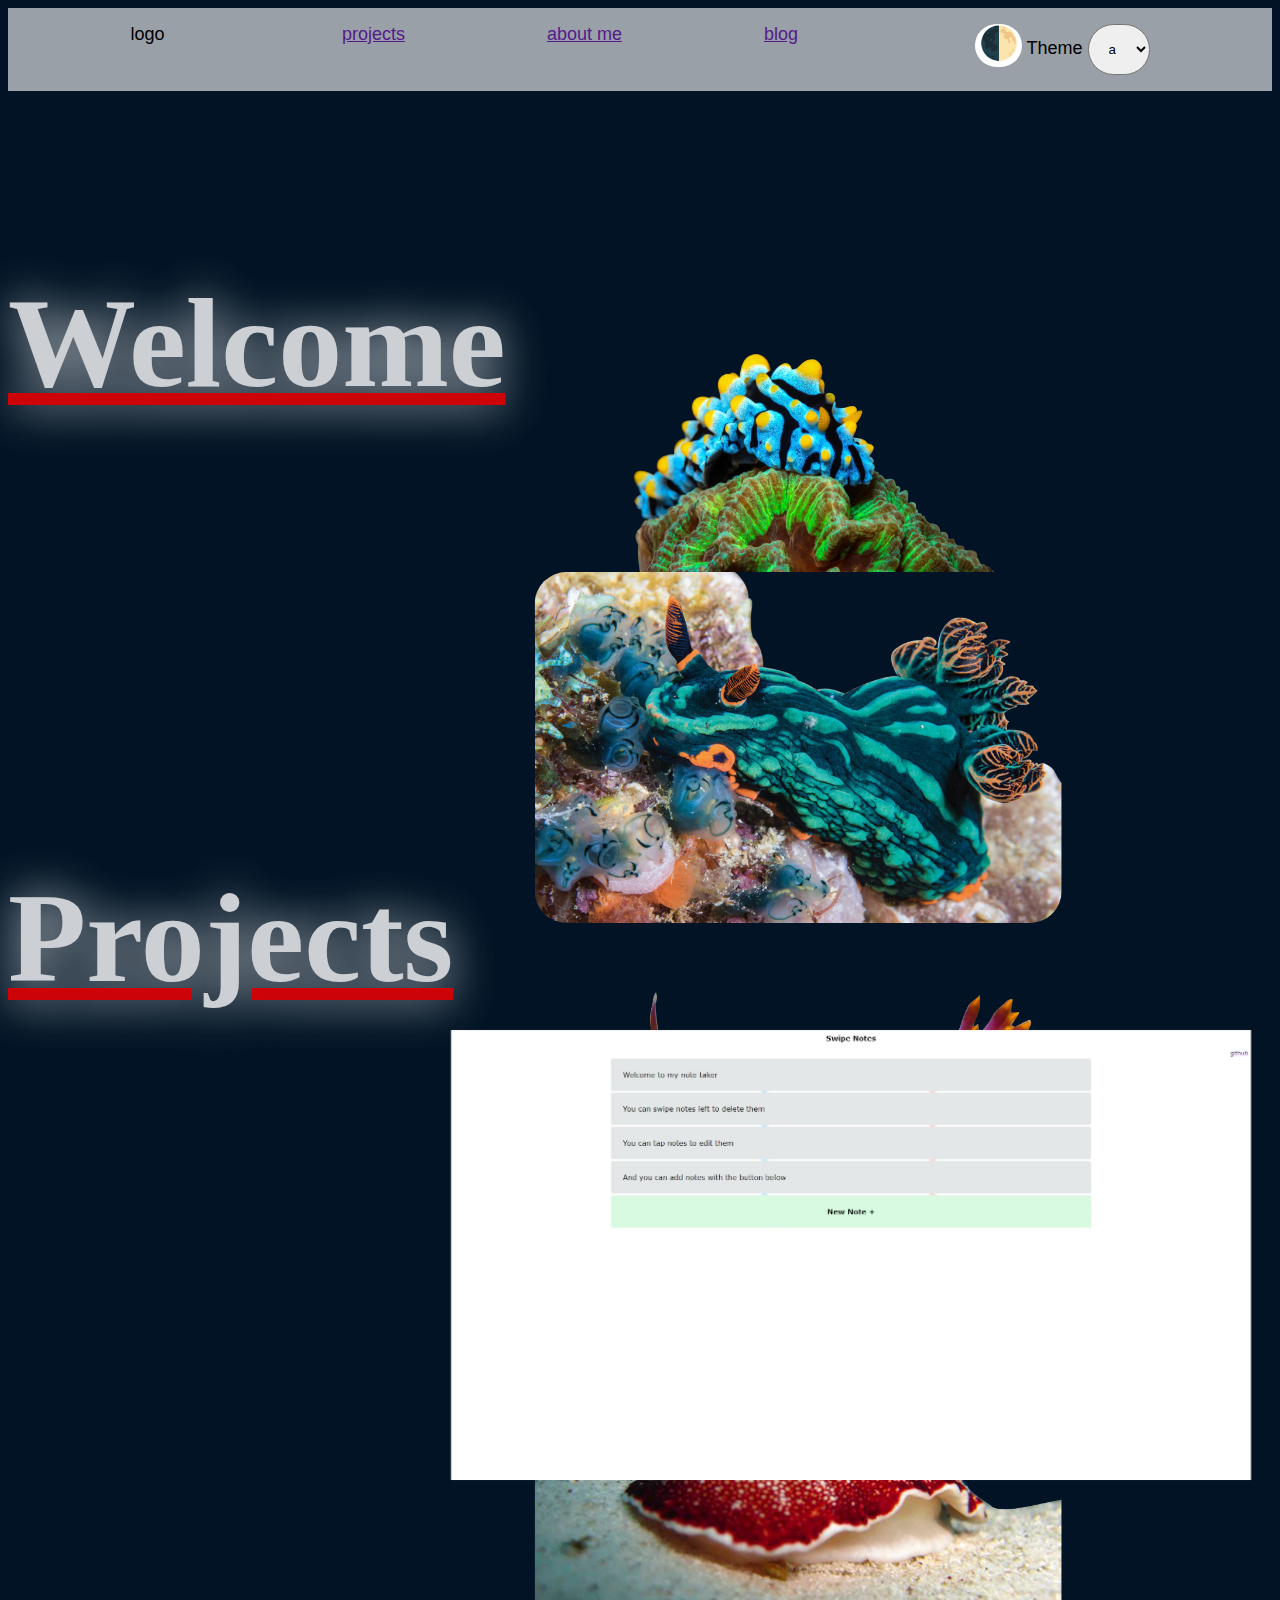
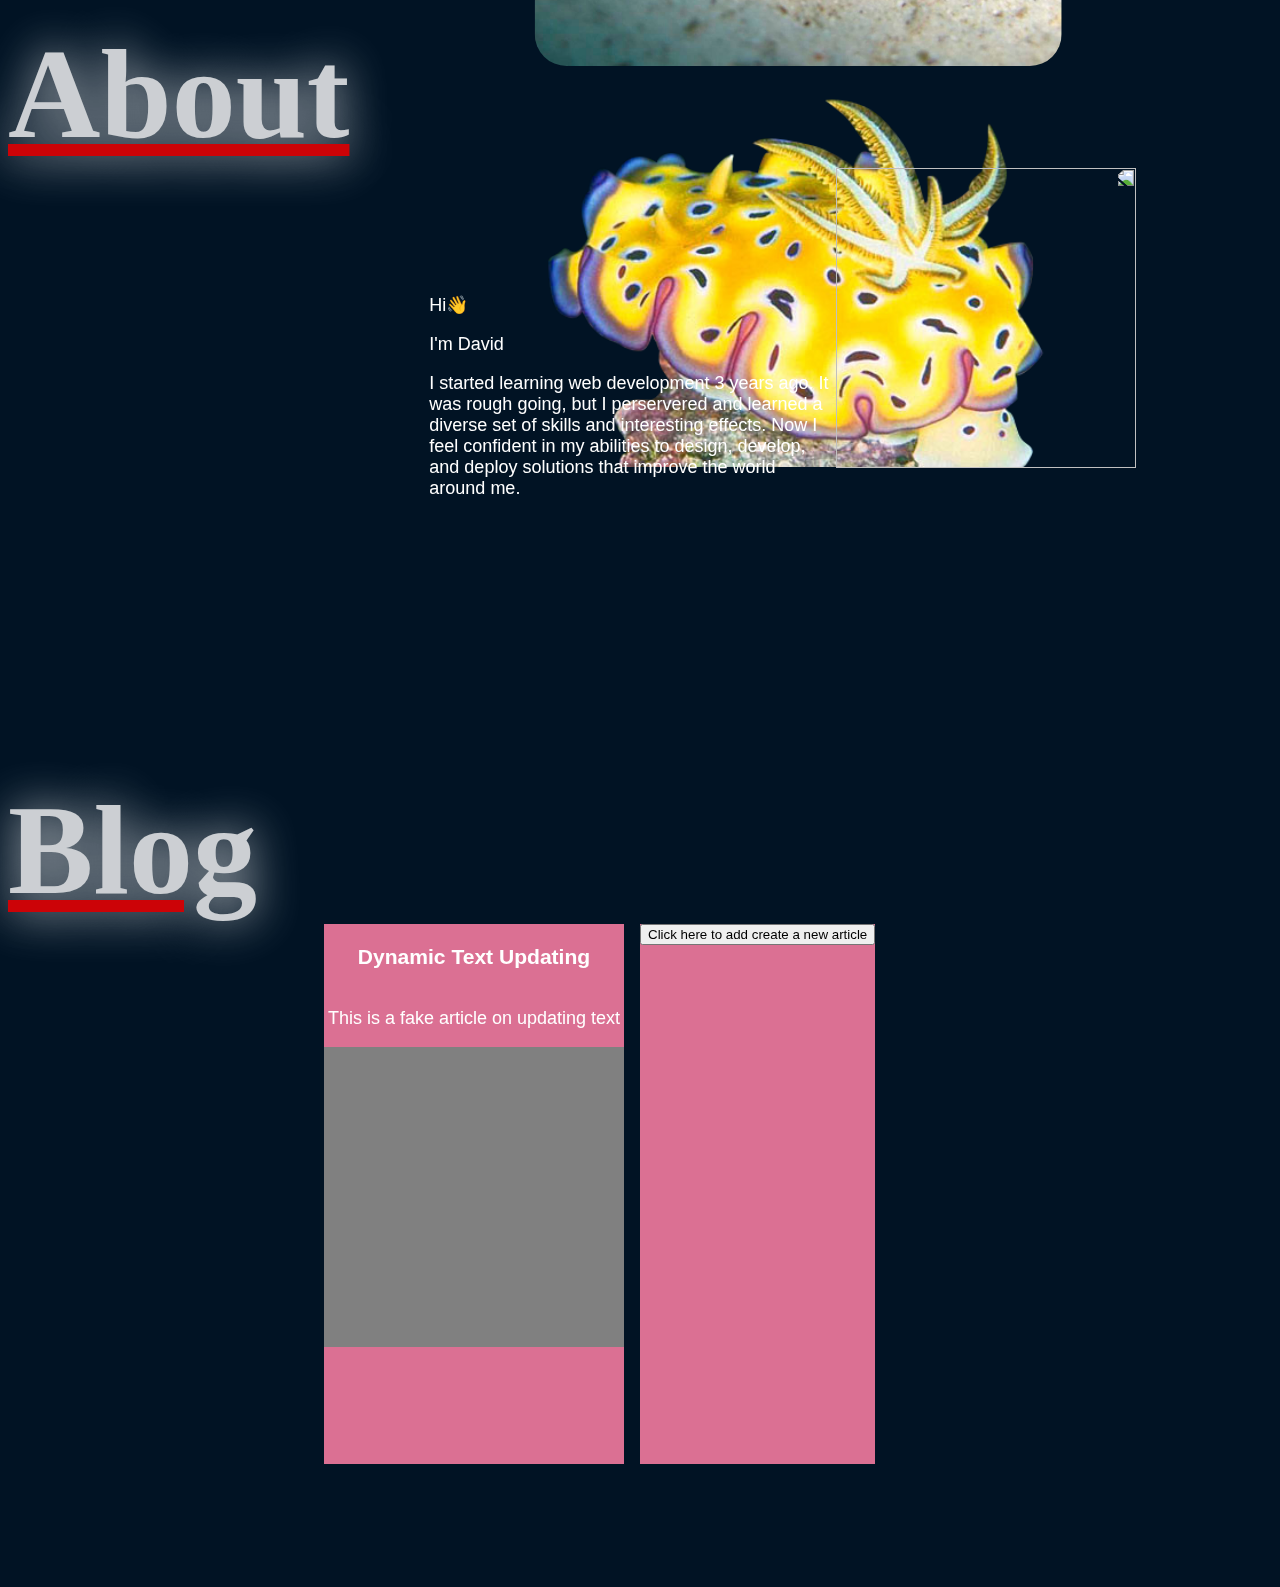
==== index.html @ 3f05bd6c "added slug images" ====
<style>
    :root{
        --col: rgb(96, 138, 185);
        --back: rgb(183, 227, 235);
        --highlight: red;
        --lightCol: black;
        --lightHighlight: red;
        --lightBack: white;
        --lightBack:#3b89ac;
        --darkCol: white;
        --darkHighlight: red;
        --darkBack: black;
        --darkBack: #011324;
    }
    body{
        font-family: Verdana, Geneva, Tahoma, sans-serif;
        height: 100%;
        color: var(--col);
        background: var(--back);
        font-size: 18px;
    }
    body > section {
        background: var(--back);
    }
    body.light{
        --col: var(--lightCol);
        --back: var(--lightBack);
        --highlight: var(--lightHighlight);
    }
    body.dark{
        --col: var(--darkCol);
        --back: var(--darkBack);
        --highlight: var(--darkHighlight);
    }
    body.dark h2{
        text-shadow: 00px 00px 3rem var(--darkCol);
    }
    menu{
        color: black;
        padding: 1rem;
        background: #ffffff99;
        display: flex;
        justify-content: space-between;
    }
    menu > div{
        flex-grow: 1;
        text-align: center;
    }
    menu > nav{
        flex-grow: 2;
        display: flex;
        justify-content: space-around;
    }
    section{
        min-height: 90%;
        margin-bottom: -3em;
        padding: 0rem;
    }
    /* I love this scrolling effect */
    h2{ 
        font-family: 'Times New Roman', Times, serif;
        opacity: 80%;
        font-weight: 10000;
        margin:0;
        padding:0;
        position: sticky;
        top: 30%;
        font-size: 8rem;
        z-index: 0;
        text-decoration: underline var(--highlight);
    }
    section > div{
        position: relative;
        z-index: 1;
    }
    /* Custom Theme Colours */
    .theme1{
        --lightCol:#011f2b;
        --lightHighlight:#04fbe7;
        --darkCol:#04fbe7;
        --darkHighlight:#f48840;
    }
    .theme2{
        --lightCol:#66081d;
        --lightHighlight:#985dbb;
        --darkCol:#c66ae7;
        --darkHighlight:#fa4c07;
    }
    .theme3{
        --lightCol:#850a14;
        --lightHighlight:#2c0810;
        --darkCol:#fde6db;
        --darkHighlight:#6f030c;
    }
    .theme4{
        --lightCol:#ffde00;
        --lightHighlight:#14316b;
        --darkCol:#adeff1;
        --darkHighlight:#fcd31b;
    }
    .theme5{
        --lightCol:#f9cf01;
        --lightHighlight:#0d0b17;
        --darkCol:#f9cf01;
        --darkHighlight:#1ddffe;
    }
    .placeholder{
        height: 300px;
        width: 300px;
    }
    #themeSelect{
        border-radius: 10rem;
        padding: 1rem;
    }
    #themeSelect > option{
        appearance: none;
        border-radius: 10rem;
        padding: 1rem;
    }
    #mode{
        border-radius: 10rem;
        padding: 0rem;
        font-size: 2rem;
        text-align: center;
        text-justify: center;
        padding-bottom: 0.3rem;
        padding-left: 0.2rem;
        padding-right: 0.2rem;
        border: none;
        background-color: rgb(255, 255, 255);
    }
    .container{
        display: grid;
        grid-template-rows: repeat(12, 1fr);
        grid-template-columns: repeat(12, 1fr);
        width: 100%;
        height: 60%;
    }
    #welcomeImage{
        grid-column-start: 6;
        grid-column-end: 11;
        grid-row-start: 1;
        grid-row-end: 13;
        /* background: blue; */
    }
    #welcomeImage > img{
        display: none;
        width: 100%;
        border: 0px solid black;
        border-radius: 2rem;
        object-fit: cover;
        transform: scaleX(-1);
    }
    #welcomeImage > img.active{
        display: block;
    }
    #carousel{
        grid-column-start: 5;
        grid-column-end: 13;
        grid-row-start: 1;
        grid-row-end: 13;
        /* background: red; */
    }
    #carousel div.arrow{
        display: none;
    }
    #slider{
        width: 100%;
        height: 90%;
        display: flex;
        justify-content: center;
        align-items: center;
    }
    #slider > img{
        display: none;
        width: 800px;
        object-fit: cover;
        height: 450px;
    }
    #carousel #slider img.active{
        display: block;
    }
    #aboutMe{
        grid-column-start: 5;
        grid-column-end: 13;
        grid-row-start: 1;
        grid-row-end: 13;
        /* background: yellowgreen; */
        display: grid;
        grid-template-columns: 3fr auto 1fr;
        grid-template-rows: repeat(5, 1fr);
        font-size: 18px;
    }
    #aboutMe>div{
        display: inline;
        float:left;
        justify-self: center;
        grid-row-start: 2;
        grid-row-end: 5;
    }
    #aboutMe>img{
        width: 300px;
        transform: scaleX(-1);
        display: inline;
        float: right;
        
        grid-row-start: 1;
        grid-row-end: 13;
        grid-column-start: 2;
    }
    #blogArticles{
        grid-column-start: 4;
        grid-column-end: 13;
        grid-row-start: 1;
        grid-row-end: 13;
        /* background: rgb(255, 208, 0); */
        display: flex;
        gap: 1rem;
    }
    div.article{
        background: palevioletred;
        display: flex;
        flex-direction: column;
        align-items: center;
    }
</style>
<body class="a b c d">
    <menu>
        <div>logo</div>
        <nav>
            <a href="">projects</a>
            <a href="">about me</a>
            <a href="">blog</a>
        </nav>
        <div>
            <button id="mode" data-mode="light" onclick="changeMode()">🌓</button>
            Theme
            <select name="" id="themeSelect">
                <option value="0">a</option>
                <option value="1">b</option>
                <option value="2">c</option>
                <option value="3">d</option>
                <option value="4">e</option>
            </select>
        </div>
    </menu>
    <section>
        <h2>Welcome</h2>
        <div class="placeholder container">
            <div id="welcomeImage">
                <img src="assets/Use/theme5-alpha-900px.png" class="active" alt="">
                <img src="assets/Use/theme1-alpha-900px.png" class="active" alt="">
                <img src="assets/Use/theme2-alpha-900px.png" class="active" alt="">
                <img src="assets/Use/theme3-alpha-900px.png" class="active" alt="">
                <img src="assets/Use/theme4-alpha.png" class="active" alt="">
                
            </div>
        </div>
    </section>
    <section>
        <h2>Projects</h2>
        <div class="placeholder container">
            <div id="carousel">
                <div class="arrow icon">Arrow</div>
                <div id="slider">
                    <img src="assets/websites/swipe.jpeg" alt="" class="active">
                    <img src="assets/websites/langton.png" alt="">
                    <img src="assets/websites/coffeeshop.jpeg" alt="">
                    <img src="assets/websites/paralax.jpeg" alt="">
                    <img src="assets/websites/rome.jpeg" alt="">
                </div>
                
                <div class="arrow icon">Arrow</div>

            </div>
        </div>
    </section>
    <section>
        <h2>About</h2>
        <div class="placeholder container">
            <div id="aboutMe">
                <div>
                    <p>Hi👋</p>
                    <p>I'm David</p>
                    <p>I started learning web development 3 years ago. It was rough going, but I perservered and learned a diverse set of skills and interesting effects. Now I feel confident in my abilities to design, develop, and deploy solutions that improve the world around me.</p>
                </div>
                <img src="assets/Use/circrop.png" alt="">
            </div>
        </div>
    </section>
    <section>
        <h2>Blog</h2>
        <div class="placeholder container">
            <div id="blogArticles">
                <div class="article">
                    <h3>Dynamic Text Updating</h3>
                    <p>This is a fake article on updating text</p>
                    <div style="width: 300px; height:300px; background: grey;"></div>
                </div>
                <div class="article">
                    <button class="addArticle" click="alert('Feature unavailable')">Click here to add create a new article</button>
                </div>
            </div>
        </div>
    </section>
</body>
<script>
    /* Features             | Implementation
        Light/Dark Switch   | Basic
        Theme Select        | Basic
        User Preferences    | None
        Carousel            | Basic
        Interactive Blog    | None
    */
   Theme:
   {
        // Variables
        const body = document.querySelector("body");
        const mode = document.querySelector("#mode");
        const themeSelect = document.querySelector("#themeSelect");
        const light = "light";
        const dark = "dark";
        const theme = ["theme1","theme2","theme3","theme4","theme5"];
        let modeState = [light, dark][1];
        let currentTheme = theme[5];
        
        // Functions
        function updateModeTheme(){
            mode.innerText = {light: "🌞", dark: "🌓"}[modeState];
            body.className = "";
            body.classList.add(modeState);
            body.classList.add(currentTheme);
        }
        function changeMode(){
            if(modeState == light){
                modeState = dark;
            } else {
                modeState = light;
            }
            updateModeTheme();
        }
        function changeTheme(i){
            currentTheme = theme[i];
            updateModeTheme();
        }
        
        // Events
        themeSelect.addEventListener("change", e=>{
            changeTheme(e.target.value)
        })
        
        // Initial function
        updateModeTheme();
   }

   Carousel:
   {
        // Variables
        const active = "active";
        const images = document.querySelectorAll("#slider img");
        let index = 0;

        // Functions
        setInterval(function(){
            images[index].classList.remove(active);
            index = (index + 1) % 4
            images[index].classList.add(active);
        }, 3000)
   }
</script>
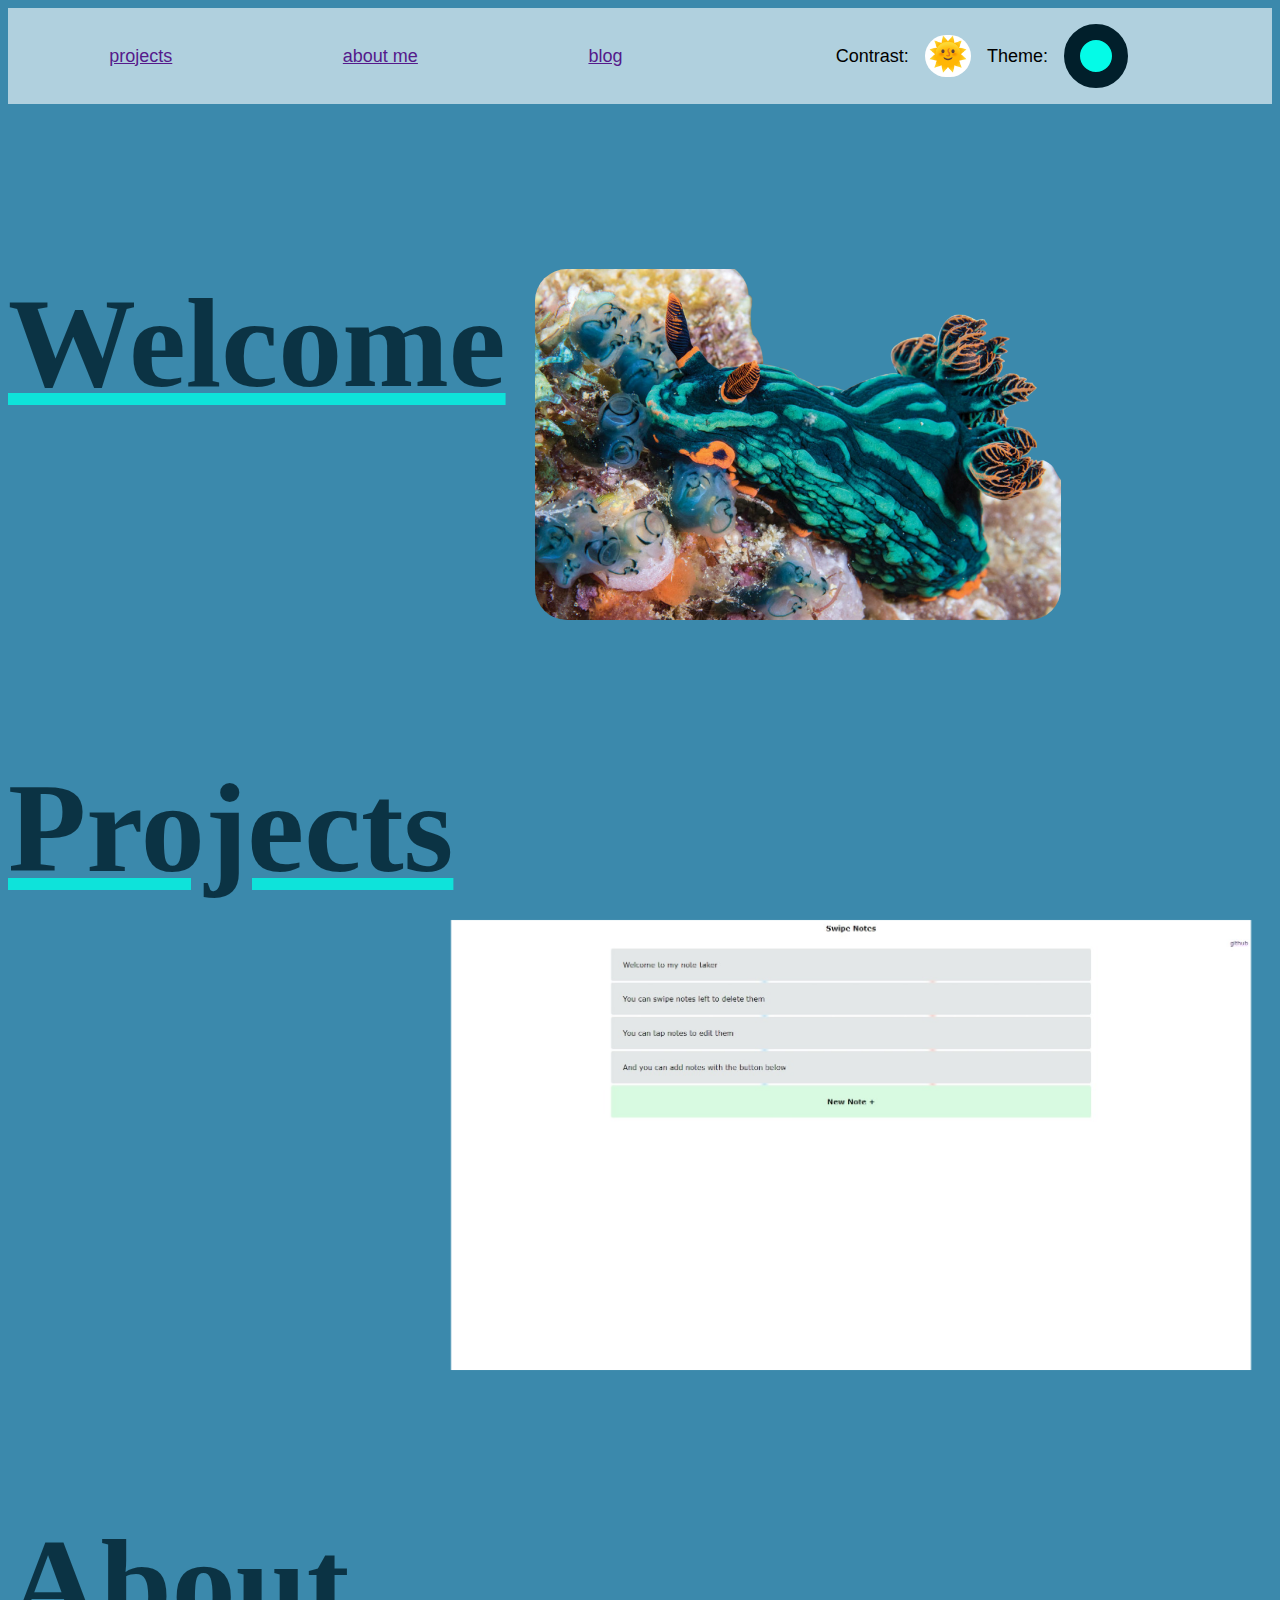
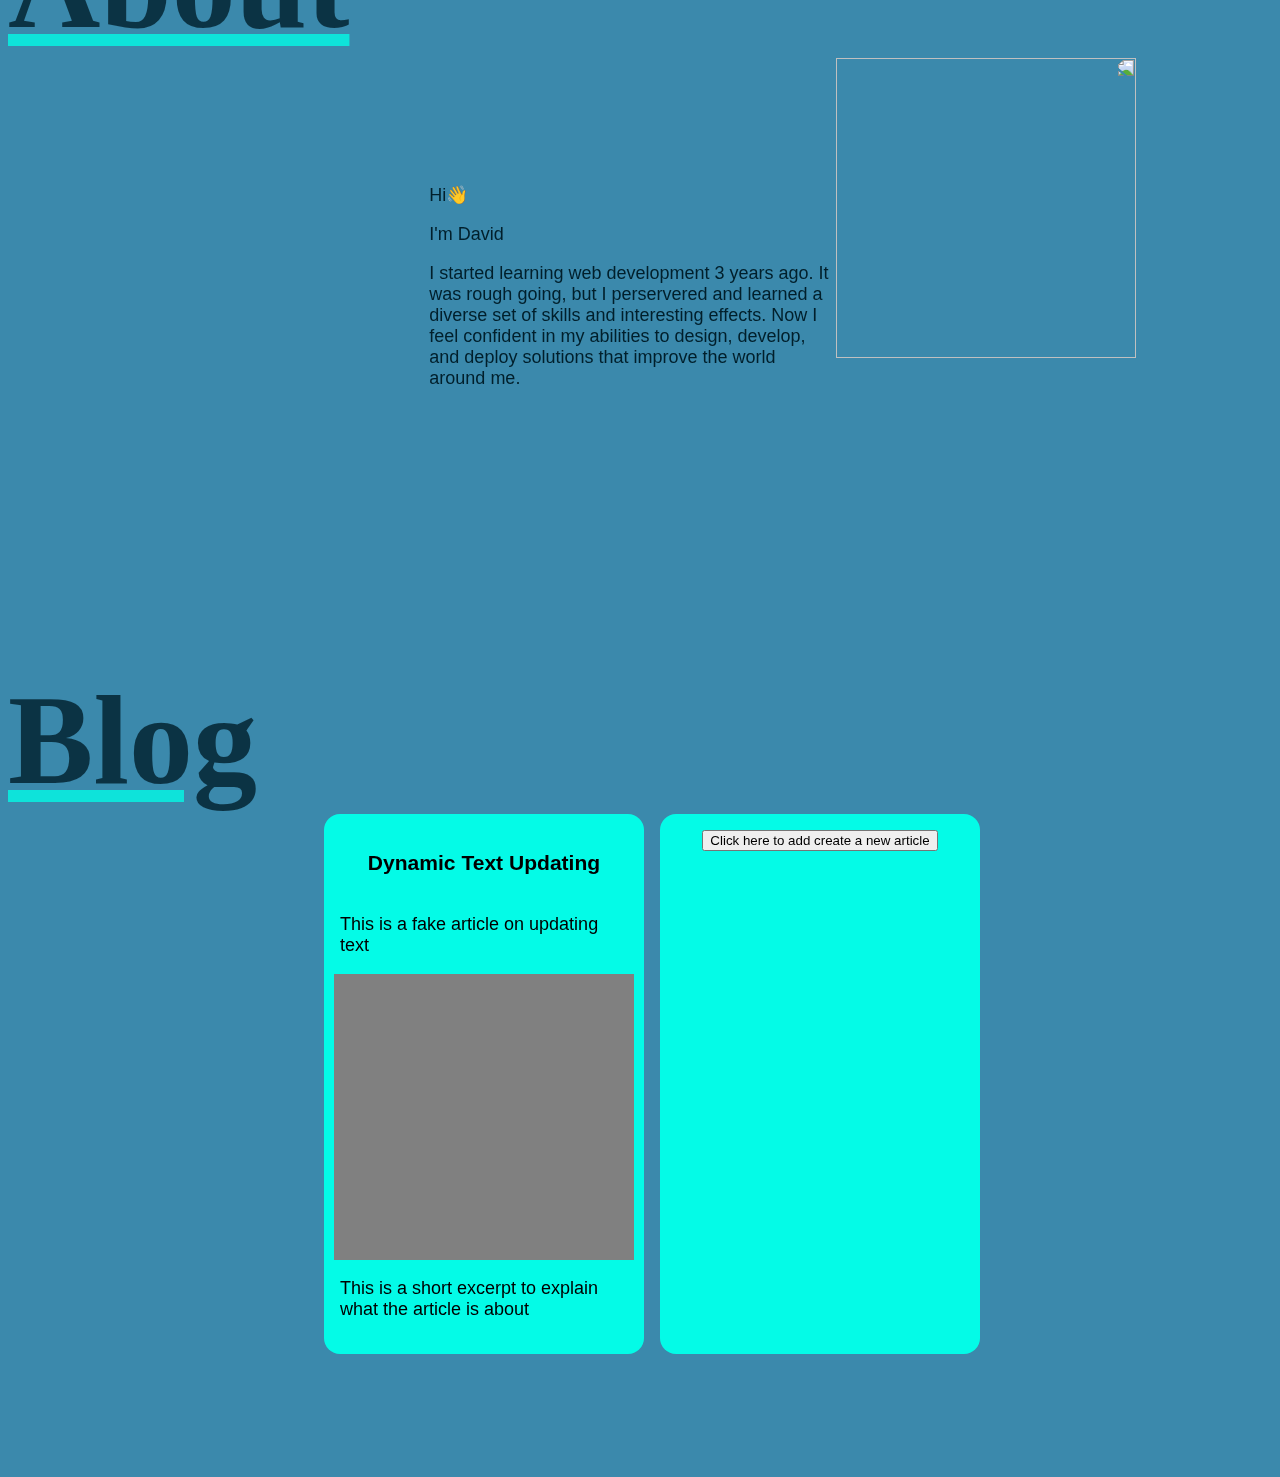
==== commit c0829504: "created a better theme selector" ====
--- a/index.html
+++ b/index.html
@@ -41,6 +41,13 @@
         background: #ffffff99;
         display: flex;
         justify-content: space-between;
+        align-items: center;
+    }
+    .themeSection{
+        display:flex;
+        place-items: center;
+        place-content: center;
+        gap: 1rem;
     }
     menu > div{
         flex-grow: 1;
@@ -75,49 +82,101 @@
     }
     /* Custom Theme Colours */
     .theme1{
-        --lightCol:#011f2b;
-        --lightHighlight:#04fbe7;
-        --darkCol:#04fbe7;
-        --darkHighlight:#f48840;
+        --theme1-lightCol:#011f2b;
+        --theme1-lightHighlight:#04fbe7;
+        --theme1-darkCol:#04fbe7;
+        --theme1-darkHighlight:#f48840;
+        --lightCol:var(--theme1-lightCol);
+        --lightHighlight:var(--theme1-lightHighlight);
+        --darkCol:var(--theme1-darkCol);
+        --darkHighlight:var(--theme1-darkHighlight);
+    }
+    body.light .theme1{
+        background: var(--theme1-lightHighlight);
+        border-color: var(--theme1-lightCol);
+    }
+    body.dark .theme1{
+        background: var(--theme1-darkHighlight);
+        border-color: var(--theme1-darkCol);
     }
     .theme2{
-        --lightCol:#66081d;
-        --lightHighlight:#985dbb;
-        --darkCol:#c66ae7;
-        --darkHighlight:#fa4c07;
+        --theme2-lightCol:#66081d;
+        --theme2-lightHighlight:#985dbb;
+        --theme2-darkCol:#c66ae7;
+        --theme2-darkHighlight:#fa4c07;
+        --lightCol:var(--theme2-lightCol);
+        --lightHighlight:var(--theme2-lightHighlight);
+        --darkCol:var(--theme2-darkCol);
+        --darkHighlight:var(--theme2-darkHighlight);
+    }
+    body.light .theme2{
+        background: var(--theme2-lightHighlight);
+        border-color: var(--theme2-lightCol);
+    }
+    body.dark .theme2{
+        background: var(--theme2-darkHighlight);
+        border-color: var(--theme2-darkCol);
     }
     .theme3{
-        --lightCol:#850a14;
-        --lightHighlight:#2c0810;
-        --darkCol:#fde6db;
-        --darkHighlight:#6f030c;
+        --theme3-lightCol:#850a14;
+        --theme3-lightHighlight:#2c0810;
+        --theme3-darkCol:#fde6db;
+        --theme3-darkHighlight:#6f030c;
+        --lightCol:var(--theme3-lightCol);
+        --lightHighlight:var(--theme3-lightHighlight);
+        --darkCol:var(--theme3-darkCol);
+        --darkHighlight:var(--theme3-darkHighlight);
+    }
+    body.light .theme3{
+        background: var(--theme3-lightHighlight);
+        border-color: var(--theme3-lightCol);
+    }
+    body.dark .theme3{
+        background: var(--theme3-darkHighlight);
+        border-color: var(--theme3-darkCol);
     }
     .theme4{
-        --lightCol:#ffde00;
-        --lightHighlight:#14316b;
-        --darkCol:#adeff1;
-        --darkHighlight:#fcd31b;
+        --theme4-lightCol:#ffde00;
+        --theme4-lightHighlight:#14316b;
+        --theme4-darkCol:#adeff1;
+        --theme4-darkHighlight:#fcd31b;
+        --lightCol:var(--theme4-lightCol);
+        --lightHighlight:var(--theme4-lightHighlight);
+        --darkCol:var(--theme4-darkCol);
+        --darkHighlight:var(--theme4-darkHighlight);
+    }
+    body.light .theme4{
+        background: var(--theme4-lightHighlight);
+        border-color: var(--theme4-lightCol);
+    }
+    body.dark .theme4{
+        background: var(--theme4-darkHighlight);
+        border-color: var(--theme4-darkCol);
     }
     .theme5{
-        --lightCol:#f9cf01;
-        --lightHighlight:#0d0b17;
-        --darkCol:#f9cf01;
-        --darkHighlight:#1ddffe;
+        --theme5-lightCol:#f9cf01;
+        --theme5-lightHighlight:#0d0b17;
+        --theme5-darkCol:#f9cf01;
+        --theme5-darkHighlight:#1ddffe;
+        --lightCol:var(--theme5-lightCol);
+        --lightHighlight:var(--theme5-lightHighlight);
+        --darkCol:var(--theme5-darkCol);
+        --darkHighlight:var(--theme5-darkHighlight);
+    }
+    body.light .theme5{
+        background: var(--theme5-lightHighlight);
+        border-color: var(--theme5-lightCol);
+    }
+    body.dark .theme5{
+        background: var(--theme5-darkHighlight);
+        border-color: var(--theme5-darkCol);
     }
     .placeholder{
         height: 300px;
         width: 300px;
     }
-    #themeSelect{
-        border-radius: 10rem;
-        padding: 1rem;
-    }
-    #themeSelect > option{
-        appearance: none;
-        border-radius: 10rem;
-        padding: 1rem;
-    }
     #mode{
+        cursor: pointer;
         border-radius: 10rem;
         padding: 0rem;
         font-size: 2rem;
@@ -149,10 +208,9 @@
         border: 0px solid black;
         border-radius: 2rem;
         object-fit: cover;
-        transform: scaleX(-1);
-    }
-    #welcomeImage > img.active{
-        display: block;
+    }
+    .active{
+        display: block !important;
     }
     #carousel{
         grid-column-start: 5;
@@ -176,9 +234,6 @@
         width: 800px;
         object-fit: cover;
         height: 450px;
-    }
-    #carousel #slider img.active{
-        display: block;
     }
     #aboutMe{
         grid-column-start: 5;
@@ -218,41 +273,86 @@
         gap: 1rem;
     }
     div.article{
-        background: palevioletred;
+        background: var(--highlight);
         display: flex;
         flex-direction: column;
         align-items: center;
-    }
+        color: #000;
+        border-radius: 1rem;
+        padding: 1rem;
+        width: 18rem;
+    }
+    .disc{
+        height: 30px;
+        width: 30px;
+        background: red;
+        border: 10px solid blue;
+    }
+    .themeOuter{
+        display: inline-block;
+    }
+    .listContainer{
+        z-index: 10;
+        display: none;
+        position: relative;
+        /* padding-top: 1rem; */
+    }
+    .themeList{
+        display: grid;
+        grid-template-columns: 1fr 1fr;
+        gap: 1rem;
+        list-style-type: none;
+        margin-top: 0.5rem;
+        padding:0.5rem;
+        border-radius: 1rem;
+        position: absolute;
+    }
+    body.light .themeList{background: rgb(233, 233, 233);}
+    body.dark .themeList{background: rgb(70,70,70);}
+    .themeItem{
+        cursor: pointer;
+        border-radius: 2rem;
+        height: 2rem;
+        width: 2rem;
+        border: solid 1rem;
+    }
+    
 </style>
 <body class="a b c d">
     <menu>
-        <div>logo</div>
         <nav>
             <a href="">projects</a>
             <a href="">about me</a>
             <a href="">blog</a>
         </nav>
-        <div>
+        <div class="themeSection">
+            Contrast:
             <button id="mode" data-mode="light" onclick="changeMode()">🌓</button>
-            Theme
-            <select name="" id="themeSelect">
-                <option value="0">a</option>
-                <option value="1">b</option>
-                <option value="2">c</option>
-                <option value="3">d</option>
-                <option value="4">e</option>
-            </select>
+            Theme:
+            <!-- Change the below to a list of some kind -->
+            <div class="themeOuter">
+                <div id="themeSelect" class="themeItem"></div>
+                <div class="listContainer">
+                    <ul class="themeList">
+                        <li data-number="0"class="themeItem theme1"></li>
+                        <li data-number="1"class="themeItem theme2"></li>
+                        <li data-number="2"class="themeItem theme3"></li>
+                        <li data-number="3"class="themeItem theme4"></li>
+                        <li data-number="4"class="themeItem theme5"></li>
+                    </ul>
+                </div>
+            </div>
         </div>
     </menu>
-    <section>
+    <section style="min-height: 30%;">
         <h2>Welcome</h2>
         <div class="placeholder container">
             <div id="welcomeImage">
-                <img src="assets/Use/theme5-alpha-900px.png" class="active" alt="">
                 <img src="assets/Use/theme1-alpha-900px.png" class="active" alt="">
-                <img src="assets/Use/theme2-alpha-900px.png" class="active" alt="">
-                <img src="assets/Use/theme3-alpha-900px.png" class="active" alt="">
-                <img src="assets/Use/theme4-alpha.png" class="active" alt="">
+                <img src="assets/Use/theme2-alpha-900px.png" class="" alt="">
+                <img src="assets/Use/theme3-alpha-900px.png" class="" alt="">
+                <img src="assets/Use/theme4-alpha.png" class="" alt="">
+                <img src="assets/Use/theme5-alpha-900px.png" class="" alt="">
                 
             </div>
         </div>
@@ -296,9 +396,10 @@
                     <h3>Dynamic Text Updating</h3>
                     <p>This is a fake article on updating text</p>
                     <div style="width: 300px; height:300px; background: grey;"></div>
+                    <p>This is a short excerpt to explain what the article is about</p>
                 </div>
                 <div class="article">
-                    <button class="addArticle" click="alert('Feature unavailable')">Click here to add create a new article</button>
+                    <button class="addArticle" onclick="alert('Feature unavailable')">Click here to add create a new article</button>
                 </div>
             </div>
         </div>
@@ -318,11 +419,15 @@
         const body = document.querySelector("body");
         const mode = document.querySelector("#mode");
         const themeSelect = document.querySelector("#themeSelect");
+        const themeContainer = document.querySelector(".listContainer");
+        const themeButtons = document.querySelectorAll(".themeList > .themeItem");
         const light = "light";
         const dark = "dark";
+        const themeItem = "themeItem";
+        const active = "active";
         const theme = ["theme1","theme2","theme3","theme4","theme5"];
-        let modeState = [light, dark][1];
-        let currentTheme = theme[5];
+        let modeState = [light, dark][0];
+        let currentTheme = theme[0];
         
         // Functions
         function updateModeTheme(){
@@ -330,6 +435,8 @@
             body.className = "";
             body.classList.add(modeState);
             body.classList.add(currentTheme);
+            themeSelect.className = themeItem;
+            themeSelect.classList.add(currentTheme);
         }
         function changeMode(){
             if(modeState == light){
@@ -343,12 +450,20 @@
             currentTheme = theme[i];
             updateModeTheme();
         }
+        function showThemes(){
+            themeContainer.classList.toggle(active)
+        };
         
         // Events
-        themeSelect.addEventListener("change", e=>{
-            changeTheme(e.target.value)
+        themeSelect.addEventListener("click", e=>{
+            showThemes();
         })
-        
+        themeButtons.forEach(button => {
+            button.addEventListener("click", e=>{
+                changeTheme(e.target.dataset.number);
+                showThemes();
+            })
+        })
         // Initial function
         updateModeTheme();
    }
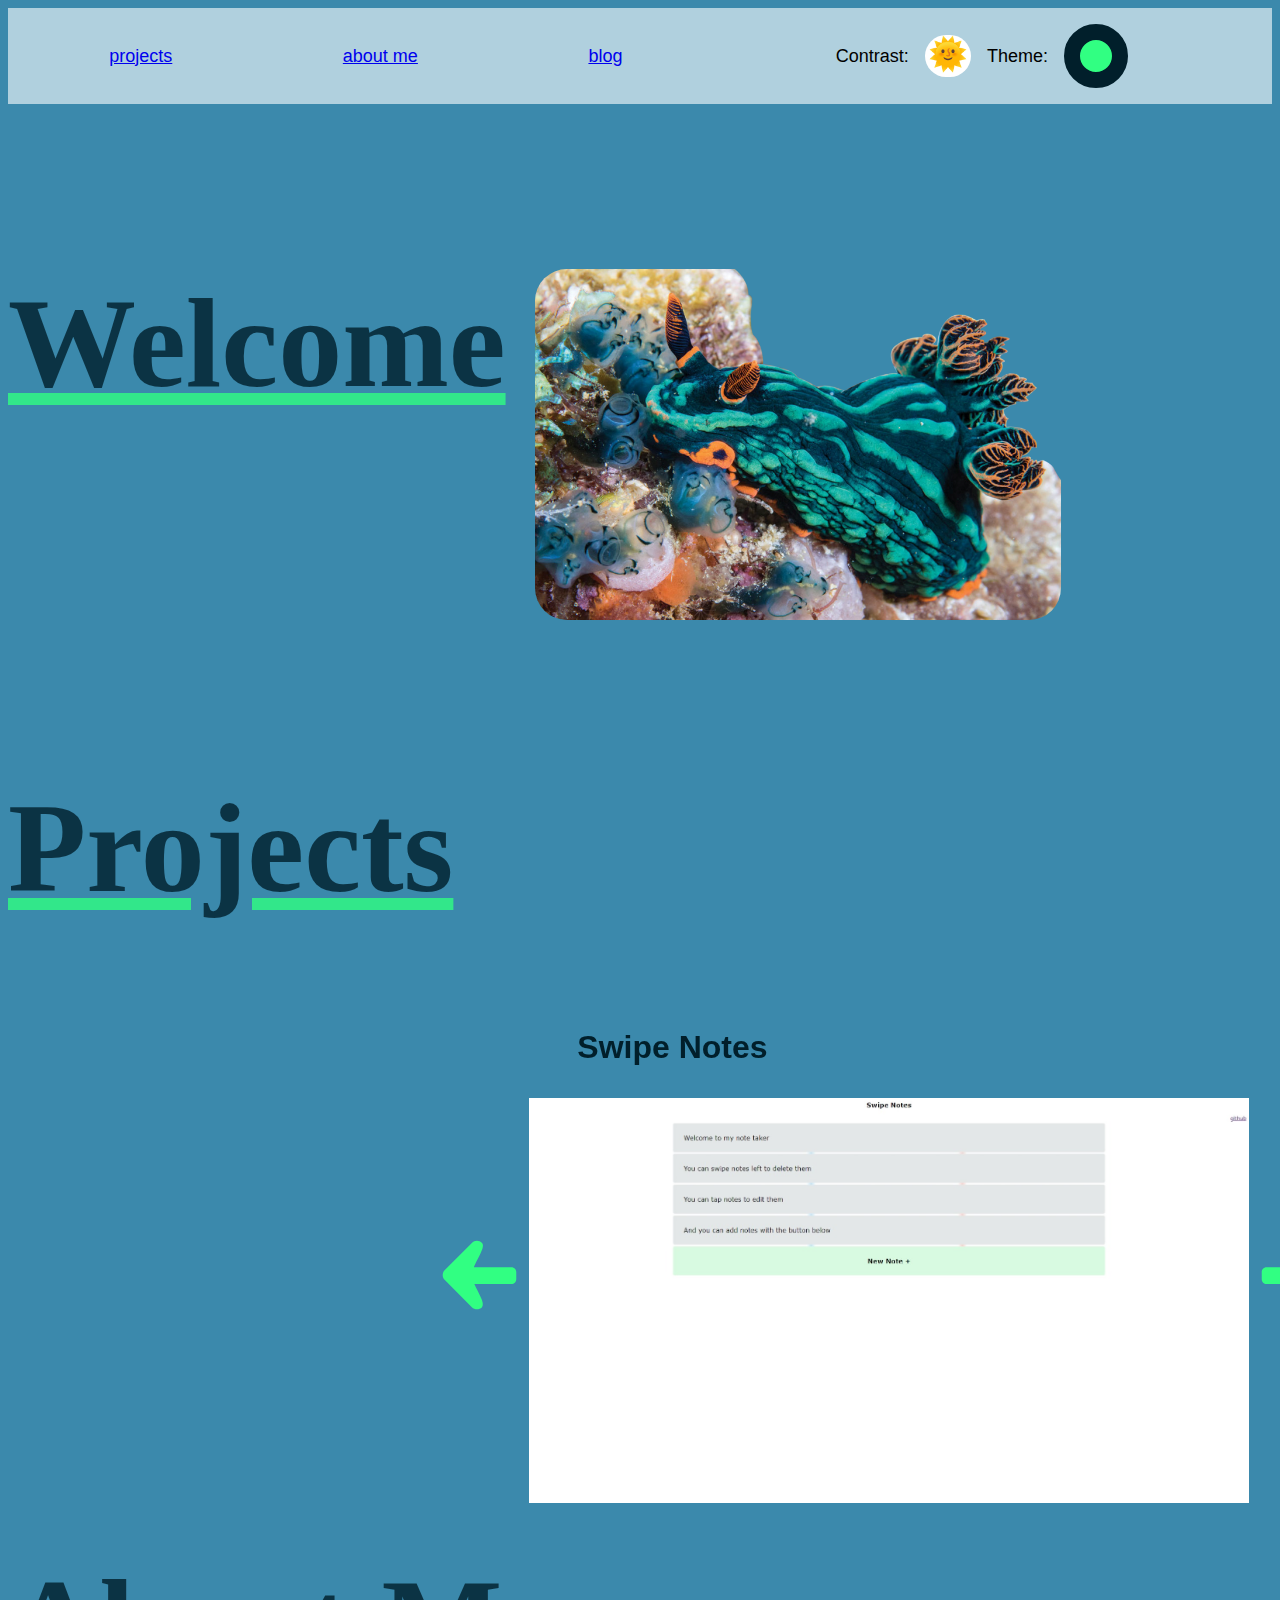
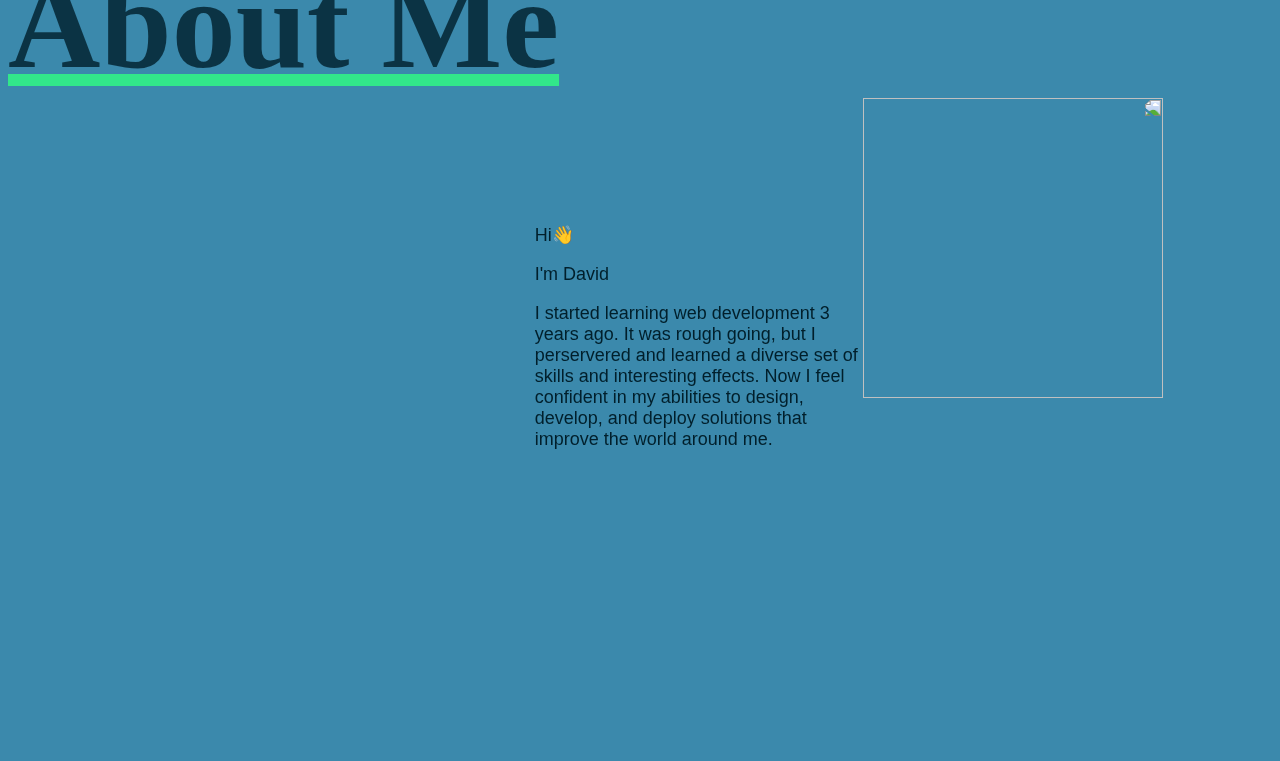
==== commit 8cf8d0aa: "Tidied up project section" ====
--- a/index.html
+++ b/index.html
@@ -35,6 +35,7 @@
     body.dark h2{
         text-shadow: 00px 00px 3rem var(--darkCol);
     }
+    /* MENU BAR */
     menu{
         color: black;
         padding: 1rem;
@@ -60,7 +61,7 @@
     }
     section{
         min-height: 90%;
-        margin-bottom: -3em;
+        margin-bottom: -1.9em;
         padding: 0rem;
     }
     /* I love this scrolling effect */
@@ -83,7 +84,7 @@
     /* Custom Theme Colours */
     .theme1{
         --theme1-lightCol:#011f2b;
-        --theme1-lightHighlight:#04fbe7;
+        --theme1-lightHighlight:#31ff82;
         --theme1-darkCol:#04fbe7;
         --theme1-darkHighlight:#f48840;
         --lightCol:var(--theme1-lightCol);
@@ -170,10 +171,6 @@
     body.dark .theme5{
         background: var(--theme5-darkHighlight);
         border-color: var(--theme5-darkCol);
-    }
-    .placeholder{
-        height: 300px;
-        width: 300px;
     }
     #mode{
         cursor: pointer;
@@ -195,6 +192,7 @@
         width: 100%;
         height: 60%;
     }
+    /* WELCOME SECTION */
     #welcomeImage{
         grid-column-start: 6;
         grid-column-end: 11;
@@ -212,15 +210,25 @@
     .active{
         display: block !important;
     }
+    /* PROJECT SECTION */
     #carousel{
         grid-column-start: 5;
         grid-column-end: 13;
         grid-row-start: 1;
         grid-row-end: 13;
         /* background: red; */
-    }
-    #carousel div.arrow{
-        display: none;
+        /* border: 1px red solid; */
+        display: grid;
+        grid-template-columns: 1fr 1fr 1fr;
+        margin-top: 100px;
+    }
+    .arrow{
+        width: 100px;
+        place-self: center;
+        cursor: pointer;
+    }
+    .arrow#prev{
+        transform: scaleX(-1);
     }
     #slider{
         width: 100%;
@@ -229,14 +237,24 @@
         justify-content: center;
         align-items: center;
     }
-    #slider > img{
+    #slider > .slide{
         display: none;
-        width: 800px;
+    }
+    .slide > img{
+        width: 720px;
         object-fit: cover;
-        height: 450px;
-    }
+        height: 405px;
+    }
+    .slide > h3{
+        font-size: 32px;
+        padding-left: 3rem;
+    }
+    #slideTimer{
+        width: 100%;
+    }
+    /* ABOUT ME SECTION */
     #aboutMe{
-        grid-column-start: 5;
+        grid-column-start: 6;
         grid-column-end: 13;
         grid-row-start: 1;
         grid-row-end: 13;
@@ -263,25 +281,7 @@
         grid-row-end: 13;
         grid-column-start: 2;
     }
-    #blogArticles{
-        grid-column-start: 4;
-        grid-column-end: 13;
-        grid-row-start: 1;
-        grid-row-end: 13;
-        /* background: rgb(255, 208, 0); */
-        display: flex;
-        gap: 1rem;
-    }
-    div.article{
-        background: var(--highlight);
-        display: flex;
-        flex-direction: column;
-        align-items: center;
-        color: #000;
-        border-radius: 1rem;
-        padding: 1rem;
-        width: 18rem;
-    }
+   /* Extending the theme section */
     .disc{
         height: 30px;
         width: 30px;
@@ -321,9 +321,9 @@
 <body class="a b c d">
     <menu>
         <nav>
-            <a href="">projects</a>
-            <a href="">about me</a>
-            <a href="">blog</a>
+            <a href="#Projects">projects</a>
+            <a href="#About">about me</a>
+            <a href="article.html">blog</a>
         </nav>
         <div class="themeSection">
             Contrast:
@@ -346,7 +346,7 @@
     </menu>
     <section style="min-height: 30%;">
         <h2>Welcome</h2>
-        <div class="placeholder container">
+        <div class="container">
             <div id="welcomeImage">
                 <img src="assets/Use/theme1-alpha-900px.png" class="active" alt="">
                 <img src="assets/Use/theme2-alpha-900px.png" class="" alt="">
@@ -358,26 +358,51 @@
         </div>
     </section>
     <section>
-        <h2>Projects</h2>
-        <div class="placeholder container">
+        <h2 id="Projects">Projects</h2>
+        <div class="container">
             <div id="carousel">
-                <div class="arrow icon">Arrow</div>
+                <div class="arrow icon" id="prev">
+                    <svg xmlns="http://www.w3.org/2000/svg" xmlns:xlink="http://www.w3.org/1999/xlink" version="1.1" width="100" height="100" viewBox="0 0 100 100" xml:space="preserve">
+                        <desc>Created with Fabric.js 5.2.4</desc>
+                        <path style="stroke: rgb(255,0,0); stroke-width: 0; stroke-dasharray: none; stroke-linecap: butt; stroke-dashoffset: 0; stroke-linejoin: miter; stroke-miterlimit: 4; fill: var(--highlight); fill-rule: nonzero; opacity: 1;" vector-effect="non-scaling-stroke"  transform=" translate(0, 0)" d="M 46.971 82.136 C 49.800999999999995 84.91799999999999 54.336 84.91799999999999 57.165 82.136 L 84.187 55.114999999999995 C 86.966 52.285999999999994 86.966 47.699999999999996 84.187 44.92099999999999 L 57.165 17.899 C 54.336 15.07 49.8 15.07 46.971 17.899 C 43.312999999999995 21.752000000000002 51.312999999999995 32.532 55.117 42.189 L 17.51 42.189 C 14.875000000000002 42.189 12.73 44.336 12.73 46.921 L 12.73 54.188 C 12.73 56.823 14.876000000000001 58.969 17.51 58.969 L 54.628 58.969 C 50.775 68.091 43.653 77.844 46.971 82.136 z" stroke-linecap="round"/>
+                    </svg>
+                    <!-- <img src="assets/Use/arrow.svg" alt="" style="transform: scaleX(-1);"> -->
+                </div>
                 <div id="slider">
-                    <img src="assets/websites/swipe.jpeg" alt="" class="active">
-                    <img src="assets/websites/langton.png" alt="">
-                    <img src="assets/websites/coffeeshop.jpeg" alt="">
-                    <img src="assets/websites/paralax.jpeg" alt="">
-                    <img src="assets/websites/rome.jpeg" alt="">
+                    <div class="slide active">
+                        <h3>Swipe Notes</h3>
+                        <img src="assets/websites/swipe.jpeg" alt="">
+                    </div>
+                    <div class="slide">
+                        <h3>Langton's Ant</h3>
+                        <img src="assets/websites/langton.png" alt="">
+                    </div>
+                    <div class="slide">
+                        <h3>Coffee Shop</h3>
+                        <img src="assets/websites/coffeeshop.jpeg" alt="">
+                    </div>
+                    <div class="slide">
+                        <h3>Paralax Scroll</h3>
+                        <img src="assets/websites/paralax.jpeg" alt="">
+                    </div>
+                    <div class="slide">
+                        <h3>Rome Rental</h3>
+                        <img src="assets/websites/rome.jpeg" alt="">
+                    </div>
                 </div>
                 
-                <div class="arrow icon">Arrow</div>
-
+                <div class="arrow icon" id="next">
+                    <svg xmlns="http://www.w3.org/2000/svg" xmlns:xlink="http://www.w3.org/1999/xlink" version="1.1" width="100" height="100" viewBox="0 0 100 100" xml:space="preserve">
+                        <desc>Created with Fabric.js 5.2.4</desc>
+                        <path style="stroke: rgb(255,0,0); stroke-width: 0; stroke-dasharray: none; stroke-linecap: butt; stroke-dashoffset: 0; stroke-linejoin: miter; stroke-miterlimit: 4; fill: var(--highlight); fill-rule: nonzero; opacity: 1;" vector-effect="non-scaling-stroke"  transform=" translate(0, 0)" d="M 46.971 82.136 C 49.800999999999995 84.91799999999999 54.336 84.91799999999999 57.165 82.136 L 84.187 55.114999999999995 C 86.966 52.285999999999994 86.966 47.699999999999996 84.187 44.92099999999999 L 57.165 17.899 C 54.336 15.07 49.8 15.07 46.971 17.899 C 43.312999999999995 21.752000000000002 51.312999999999995 32.532 55.117 42.189 L 17.51 42.189 C 14.875000000000002 42.189 12.73 44.336 12.73 46.921 L 12.73 54.188 C 12.73 56.823 14.876000000000001 58.969 17.51 58.969 L 54.628 58.969 C 50.775 68.091 43.653 77.844 46.971 82.136 z" stroke-linecap="round"/>
+                    </svg>
+                </div>
             </div>
         </div>
     </section>
     <section>
-        <h2>About</h2>
-        <div class="placeholder container">
+        <h2 id="About">About Me</h2>
+        <div class="container">
             <div id="aboutMe">
                 <div>
                     <p>Hi👋</p>
@@ -388,27 +413,11 @@
             </div>
         </div>
     </section>
-    <section>
-        <h2>Blog</h2>
-        <div class="placeholder container">
-            <div id="blogArticles">
-                <div class="article">
-                    <h3>Dynamic Text Updating</h3>
-                    <p>This is a fake article on updating text</p>
-                    <div style="width: 300px; height:300px; background: grey;"></div>
-                    <p>This is a short excerpt to explain what the article is about</p>
-                </div>
-                <div class="article">
-                    <button class="addArticle" onclick="alert('Feature unavailable')">Click here to add create a new article</button>
-                </div>
-            </div>
-        </div>
-    </section>
 </body>
 <script>
     /* Features             | Implementation
-        Light/Dark Switch   | Basic
-        Theme Select        | Basic
+        Light/Dark Switch   | Advanced
+        Theme Select        | Advanced
         User Preferences    | None
         Carousel            | Basic
         Interactive Blog    | None
@@ -421,6 +430,7 @@
         const themeSelect = document.querySelector("#themeSelect");
         const themeContainer = document.querySelector(".listContainer");
         const themeButtons = document.querySelectorAll(".themeList > .themeItem");
+        const themeImages = document.querySelectorAll("#welcomeImage > img");
         const light = "light";
         const dark = "dark";
         const themeItem = "themeItem";
@@ -447,7 +457,9 @@
             updateModeTheme();
         }
         function changeTheme(i){
+            document.querySelector("#welcomeImage .active").classList.remove(active);
             currentTheme = theme[i];
+            themeImages[i].classList.add(active);
             updateModeTheme();
         }
         function showThemes(){
@@ -471,15 +483,48 @@
    Carousel:
    {
         // Variables
-        const active = "active";
-        const images = document.querySelectorAll("#slider img");
-        let index = 0;
+            const active = "active";
+            const slides = document.querySelectorAll("#slider > .slide");
+            const length = slides.length;
+            const prev = document.querySelector("#prev");
+            const next = document.querySelector("#next");
+            let index = 0;
+            let current = Date.now();
+            let buffer = 5000;
+            let target = current + buffer;
 
         // Functions
-        setInterval(function(){
-            images[index].classList.remove(active);
-            index = (index + 1) % 4
-            images[index].classList.add(active);
-        }, 3000)
-   }
+            function nextImage(){
+                selectImage(index + 1);
+                setTimer();
+            }
+            
+            function prevImage(){
+                selectImage(index - 1);
+                setTimer();
+            }
+
+            function selectImage(value){
+                slides[index].classList.remove(active);
+                index = value < 0? length - 1: value == length? 0 : value
+                slides[index].classList.add(active);
+            }
+
+            function setTimer(){
+                current = Date.now();
+                target = current + buffer;
+            }
+            
+            // Event Listeners
+            next.addEventListener("click", nextImage);
+            prev.addEventListener("click", prevImage);
+            
+            // Main loop
+            setInterval(function(){
+                current = Date.now();
+                if(current > target){
+                    nextImage();
+                }
+            }, 100)
+    }
 </script>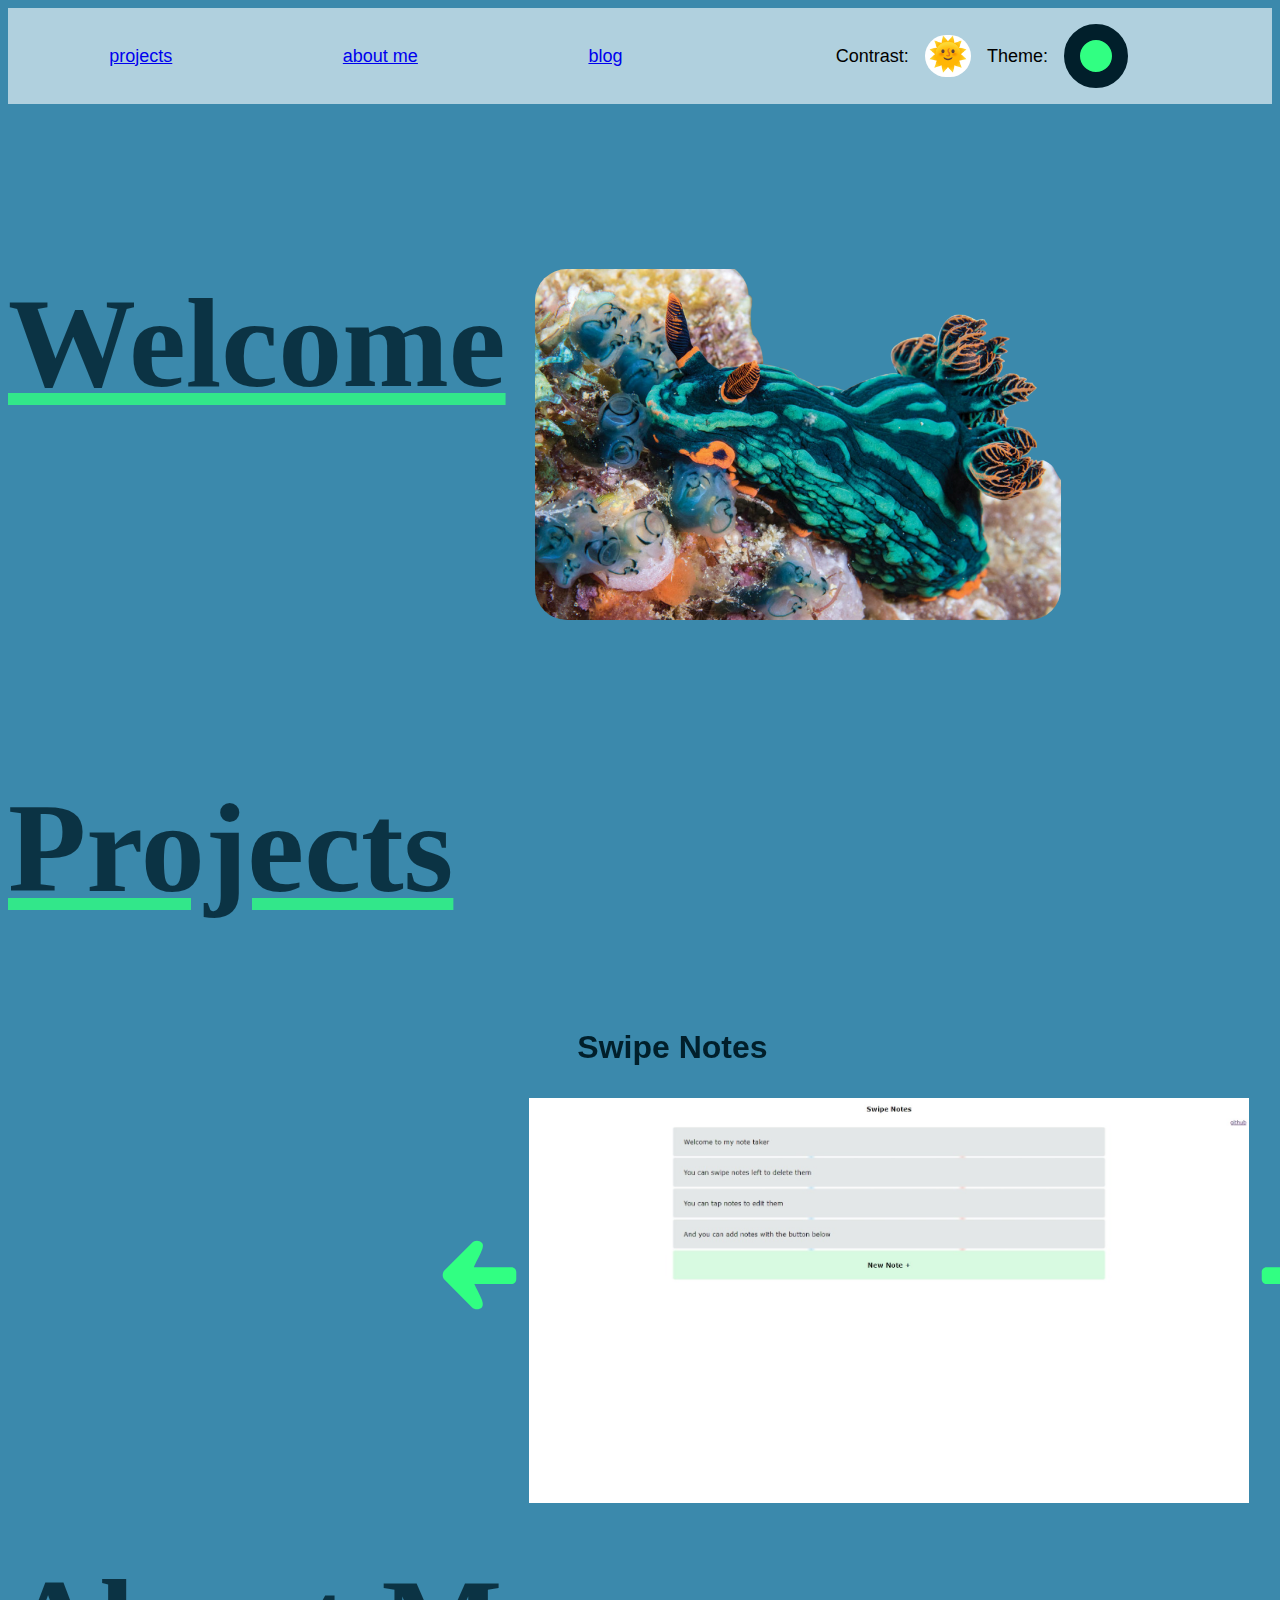
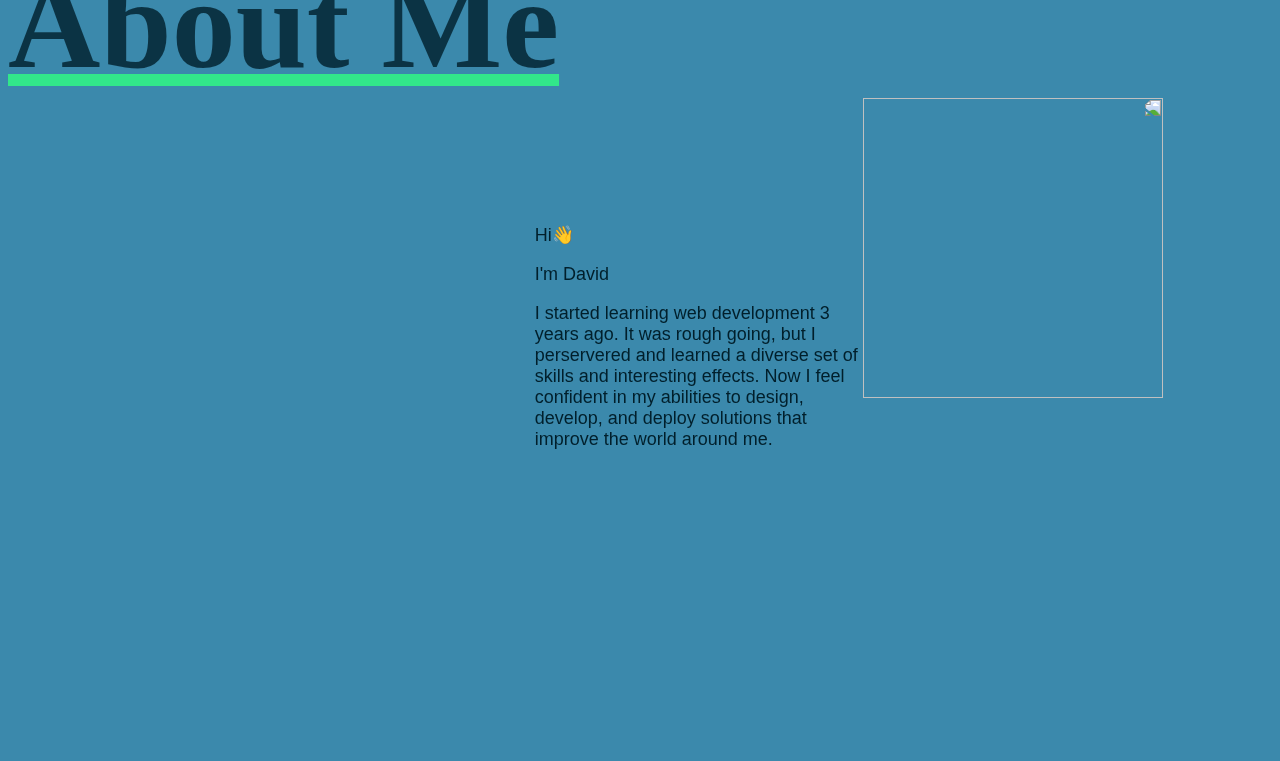
==== commit 4d3292a2: "Completed Project section" ====
--- a/index.html
+++ b/index.html
@@ -102,7 +102,7 @@
     }
     .theme2{
         --theme2-lightCol:#66081d;
-        --theme2-lightHighlight:#985dbb;
+        --theme2-lightHighlight:#f096e2;
         --theme2-darkCol:#c66ae7;
         --theme2-darkHighlight:#fa4c07;
         --lightCol:var(--theme2-lightCol);
@@ -243,6 +243,7 @@
     .slide > img{
         width: 720px;
         object-fit: cover;
+        object-position: top;
         height: 405px;
     }
     .slide > h3{
@@ -252,6 +253,24 @@
     #slideTimer{
         width: 100%;
     }
+    /* Slide Popups */
+    .slide > dialog{
+        background: #c2c2c2;
+        padding:0;
+    }
+    .slide > dialog > .popup{
+        max-width: calc(100% - 4rem);
+        width: 100%;
+        height: 100%;
+        padding: 2rem;
+    }
+    .popup > img{
+        width: 900px;
+        max-height: 35rem;
+        object-fit: cover;
+        object-position: top;
+    }
+
     /* ABOUT ME SECTION */
     #aboutMe{
         grid-column-start: 6;
@@ -368,26 +387,71 @@
                     </svg>
                     <!-- <img src="assets/Use/arrow.svg" alt="" style="transform: scaleX(-1);"> -->
                 </div>
+
                 <div id="slider">
                     <div class="slide active">
                         <h3>Swipe Notes</h3>
                         <img src="assets/websites/swipe.jpeg" alt="">
+                        <dialog>
+                            <div class="popup">
+                                <h3>Swipe Notes</h3>
+                                <img src="assets/websites/swipe.jpeg" alt="">
+                                <p>An implementation of mouse and touch based swiping interactions in a note add.</p>
+                                <a href="https://davidclegg.github.io/Swipe-notes/" target="_blank">Link to Preview</a>
+                                <a href="https://github.com/DavidClegg/Swipe-notes" target="_blank">Link to Github</a>
+                            </div>
+                        </dialog>
                     </div>
                     <div class="slide">
                         <h3>Langton's Ant</h3>
                         <img src="assets/websites/langton.png" alt="">
+                        <dialog>
+                            <div class="popup">
+                                <h3>Langton's Ant</h3>
+                                <img src="assets/websites/langton.png" alt="">
+                                <p>A simple cellular automata rendered to a canvas element.</p>
+                                <a href="https://davidclegg.github.io/LangtonsAnt/" target="_blank">Link to Preview</a>
+                                <a href="https://github.com/DavidClegg/LangtonsAnt" target="_blank">Link to Github</a>
+                            </div>
+                        </dialog>
                     </div>
                     <div class="slide">
                         <h3>Coffee Shop</h3>
                         <img src="assets/websites/coffeeshop.jpeg" alt="">
+                        <dialog>
+                            <div class="popup">
+                                <h3>Coffe Shop</h3>
+                                <img src="assets/websites/coffeeshop.jpeg" alt="">
+                                <p>A fictional coffee shop website built with Wordpress</p>
+                                <p>NO PREVIEW AVAILABLE</p>
+                            </div>
+                        </dialog>
                     </div>
                     <div class="slide">
                         <h3>Paralax Scroll</h3>
                         <img src="assets/websites/paralax.jpeg" alt="">
+                        <dialog>
+                            <div class="popup">
+                                <h3>Paralax Scrolling</h3>
+                                <img src="assets/websites/paralax.jpeg" alt="">
+                                <p>An implementation of a paralax background effect</p>
+                                <a href="https://davidclegg.github.io/parallax-html-effect/" target="_blank">Link to Preview</a>
+                                <a href="https://github.com/DavidClegg/parallax-html-effect" target="_blank">Link to Github</a>
+                            </div>
+                        </dialog>
                     </div>
                     <div class="slide">
                         <h3>Rome Rental</h3>
                         <img src="assets/websites/rome.jpeg" alt="">
+                        <dialog>
+                            <div class="popup">
+                                <h3>Rome Rental</h3>
+                                <img src="assets/websites/rome.jpeg" alt="">
+                                <p>A mockup website for a home rental in Rome</p>
+                                <a href="https://davidclegg.github.io/RomeRental/" target="_blank">Link to Preview</a>
+                                <a href="https://github.com/DavidClegg/RomeRental" target="_blank">Link to Github</a>
+                            </div>
+                        </dialog>
                     </div>
                 </div>
                 
@@ -419,7 +483,8 @@
         Light/Dark Switch   | Advanced
         Theme Select        | Advanced
         User Preferences    | None
-        Carousel            | Basic
+        Carousel            | Advanced
+        Project Popup       | None
         Interactive Blog    | None
     */
    Theme:
@@ -490,7 +555,7 @@
             const next = document.querySelector("#next");
             let index = 0;
             let current = Date.now();
-            let buffer = 5000;
+            let buffer = 4000;
             let target = current + buffer;
 
         // Functions
@@ -522,9 +587,60 @@
             // Main loop
             setInterval(function(){
                 current = Date.now();
+                // console.log(`Current: ${current} | Target: ${target} | Remaining: ${target - current}`)
                 if(current > target){
                     nextImage();
                 }
             }, 100)
-    }
-</script>+
+    // Dialog Popup        
+        // Functions
+            function popup(element){
+                console.log("CLICK")
+                console.log(element)
+                let dialog = element.querySelector("dialog");
+                console.log(dialog)
+            };
+            
+            function pauseTimer(){
+                // set the target to double current. It will take like 40 years to reach so I don't really worry.
+                target = target * 2;
+                console.log(target)
+            }
+        // Event Listeners
+        slides.forEach(slide => {
+            let dialog = slide.querySelector("dialog");
+            let popup = dialog.querySelector(".popup");
+            slide.addEventListener("click", event=>{
+                dialog.showModal();
+                pauseTimer();
+            });
+            popup.addEventListener("click", event=>{
+                event.stopPropagation();
+            });
+            dialog.addEventListener("click", event=>{
+                event.stopPropagation();
+                dialog.close();
+                console.log("CLOSE")
+            });
+            dialog.addEventListener("close", event=>{
+                target = Date.now() + buffer;
+            });
+        });
+    }
+</script>
+
+<!-- <script>
+    
+    function openDialog(el){
+        let id = el.dataset.dialog;
+        let target = document.querySelector(id);
+        target.showModal();
+    }
+    let popups = document.querySelectorAll(".popup");
+    [...popups].forEach(popup => {
+        popup.addEventListener("click",function(event){
+        event.stopPropagation();
+        })
+    }) 
+</script> -->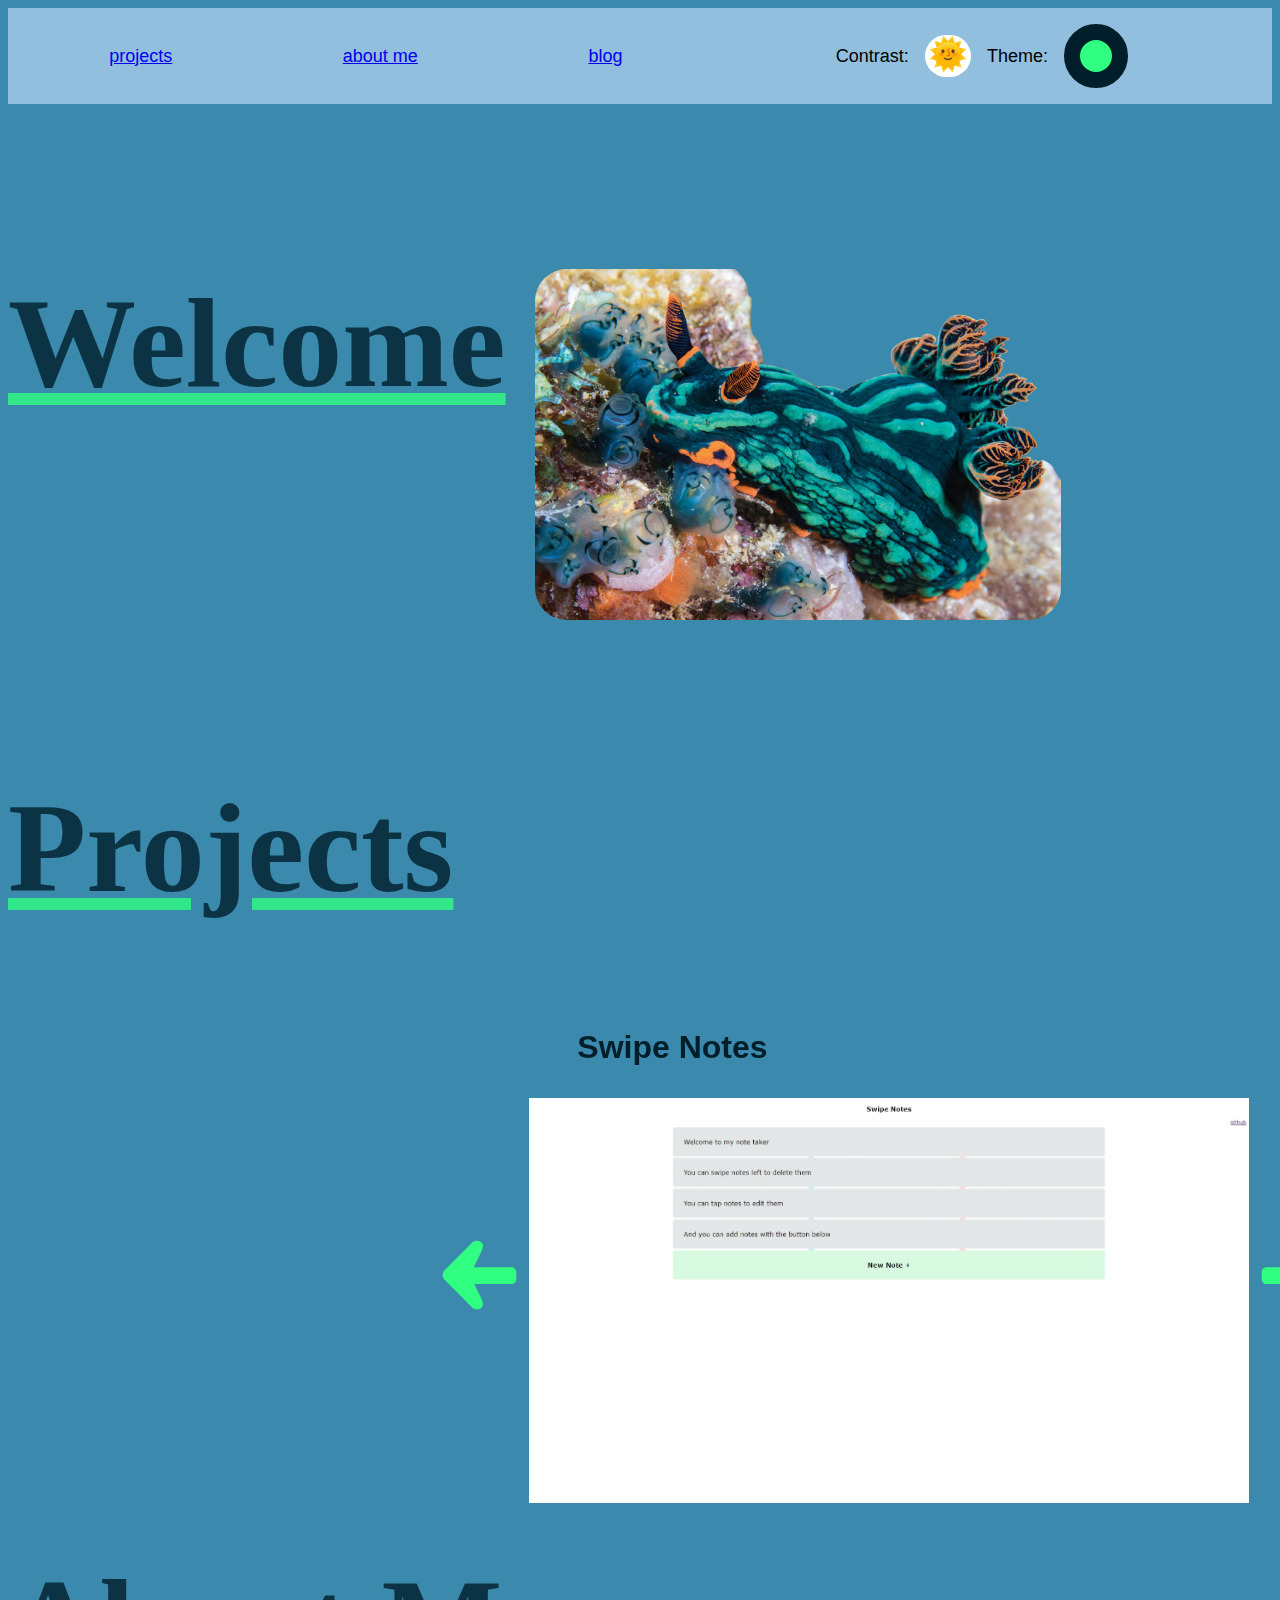
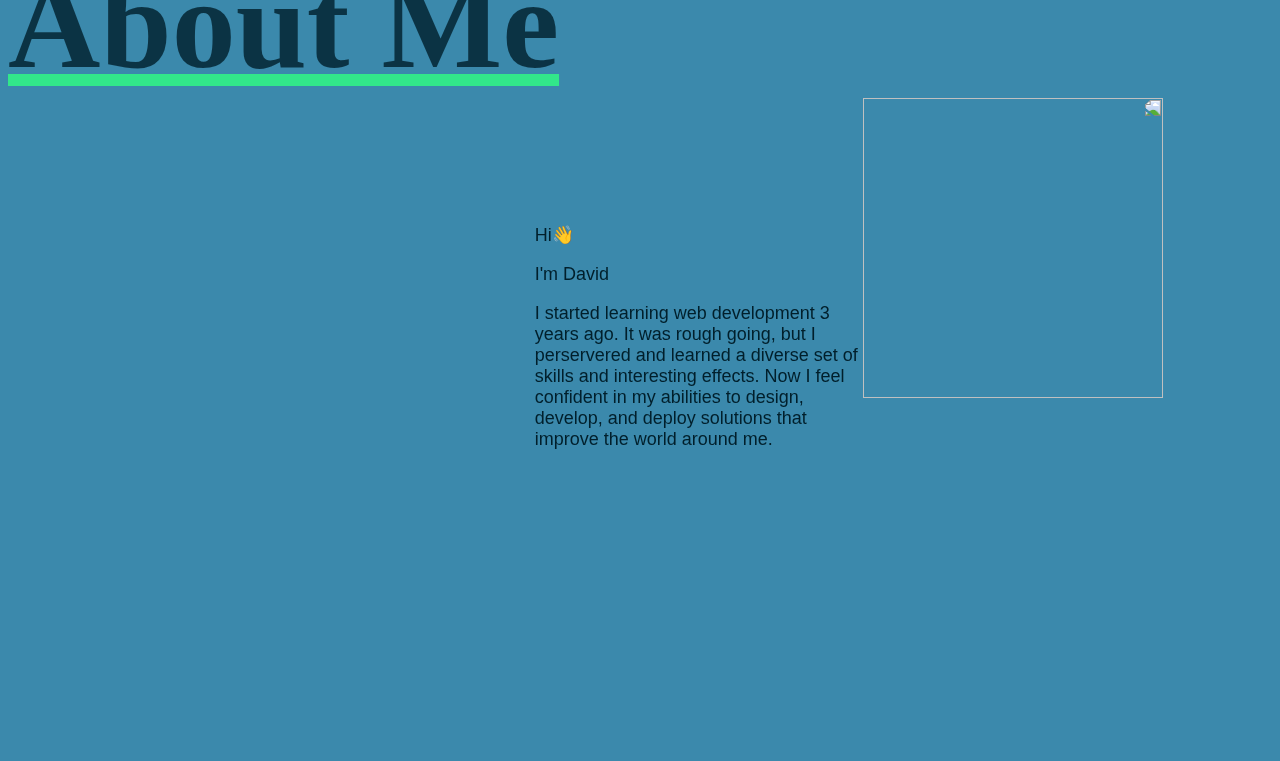
==== commit 98c04192: "improved the colour of the menu bar" ====
--- a/index.html
+++ b/index.html
@@ -39,7 +39,7 @@
     menu{
         color: black;
         padding: 1rem;
-        background: #ffffff99;
+        background: #bddaf6ab;
         display: flex;
         justify-content: space-between;
         align-items: center;
@@ -239,6 +239,7 @@
     }
     #slider > .slide{
         display: none;
+        cursor: pointer;
     }
     .slide > img{
         width: 720px;
@@ -506,14 +507,18 @@
         
         // Functions
         function updateModeTheme(){
+            // Update the contrast mode
             mode.innerText = {light: "🌞", dark: "🌓"}[modeState];
+            // Clear to body class name and set it as "mode theme"
             body.className = "";
             body.classList.add(modeState);
             body.classList.add(currentTheme);
+            // Clear the selected theme class name and set it to "themeItem theme"
             themeSelect.className = themeItem;
             themeSelect.classList.add(currentTheme);
         }
         function changeMode(){
+            // Simple toggle to change between light and dark mode
             if(modeState == light){
                 modeState = dark;
             } else {
@@ -522,12 +527,15 @@
             updateModeTheme();
         }
         function changeTheme(i){
+            // Remove the active from the previous element
             document.querySelector("#welcomeImage .active").classList.remove(active);
             currentTheme = theme[i];
+            // Set the next element to active
             themeImages[i].classList.add(active);
             updateModeTheme();
         }
         function showThemes(){
+            // Simple custom drop-down element 
             themeContainer.classList.toggle(active)
         };
         
@@ -537,11 +545,12 @@
         })
         themeButtons.forEach(button => {
             button.addEventListener("click", e=>{
+                // Set the clicked theme to be active
                 changeTheme(e.target.dataset.number);
                 showThemes();
             })
         })
-        // Initial function
+        // Initial function to set the basic theme
         updateModeTheme();
    }
 
@@ -555,7 +564,7 @@
             const next = document.querySelector("#next");
             let index = 0;
             let current = Date.now();
-            let buffer = 4000;
+            let buffer = 4000; // 4000ms or 4 second delay
             let target = current + buffer;
 
         // Functions
@@ -570,77 +579,65 @@
             }
 
             function selectImage(value){
+                // Remove the active class from the active slide
                 slides[index].classList.remove(active);
+                // Updates the index, with checks to make sure the value doesn't exceed the array range
                 index = value < 0? length - 1: value == length? 0 : value
+                // Sets the new slide to active
                 slides[index].classList.add(active);
+
+                // Removing the active class from the active slide is implemented different here than in the theme section to demonstrate the diversity of solutions that a simple problem can have in JavaScript.
             }
 
             function setTimer(){
+                // This updates the timer.
+                // This is to allow a user to click the arrows and progress or regress the slideshow without getting the bug of clicking a slide and it disappearing soon after.
                 current = Date.now();
                 target = current + buffer;
+            }
+            
+            function pauseTimer(){
+                // Set the target to double current. 
+                // It will take like 40 years to reach so I don't really worry.
+                target = target * 2;
             }
             
             // Event Listeners
             next.addEventListener("click", nextImage);
             prev.addEventListener("click", prevImage);
+
+            slides.forEach(slide => {
+                let dialog = slide.querySelector("dialog");
+                let popup = dialog.querySelector(".popup");
+                slide.addEventListener("click", event=>{
+                    // When slide is clicked I show the popup and pause the timer
+                    dialog.showModal();
+                    pauseTimer();
+                });
+                popup.addEventListener("click", event=>{
+                    // This prevents clicking on the popup window from closing the dialog element by not passing the click event to the parent element
+                    event.stopPropagation();
+                });
+                dialog.addEventListener("click", event=>{
+                    // This is simply closes the dialog window when the page outside the popup is clicked
+                    event.stopPropagation();
+                    dialog.close();
+                });
+                dialog.addEventListener("close", event=>{
+                    // // When the dialog window closes I reset the 
+                    // target = Date.now() + buffer;
+                    setTimer();
+                });
+             });
             
             // Main loop
             setInterval(function(){
+                // Set current to the current time.
+                // If current time is past the target then go to the next image
                 current = Date.now();
-                // console.log(`Current: ${current} | Target: ${target} | Remaining: ${target - current}`)
                 if(current > target){
                     nextImage();
                 }
             }, 100)
-
-    // Dialog Popup        
-        // Functions
-            function popup(element){
-                console.log("CLICK")
-                console.log(element)
-                let dialog = element.querySelector("dialog");
-                console.log(dialog)
-            };
-            
-            function pauseTimer(){
-                // set the target to double current. It will take like 40 years to reach so I don't really worry.
-                target = target * 2;
-                console.log(target)
-            }
-        // Event Listeners
-        slides.forEach(slide => {
-            let dialog = slide.querySelector("dialog");
-            let popup = dialog.querySelector(".popup");
-            slide.addEventListener("click", event=>{
-                dialog.showModal();
-                pauseTimer();
-            });
-            popup.addEventListener("click", event=>{
-                event.stopPropagation();
-            });
-            dialog.addEventListener("click", event=>{
-                event.stopPropagation();
-                dialog.close();
-                console.log("CLOSE")
-            });
-            dialog.addEventListener("close", event=>{
-                target = Date.now() + buffer;
-            });
-        });
     }
 </script>
-
-<!-- <script>
-    
-    function openDialog(el){
-        let id = el.dataset.dialog;
-        let target = document.querySelector(id);
-        target.showModal();
-    }
-    let popups = document.querySelectorAll(".popup");
-    [...popups].forEach(popup => {
-        popup.addEventListener("click",function(event){
-        event.stopPropagation();
-        })
-    }) 
-</script> -->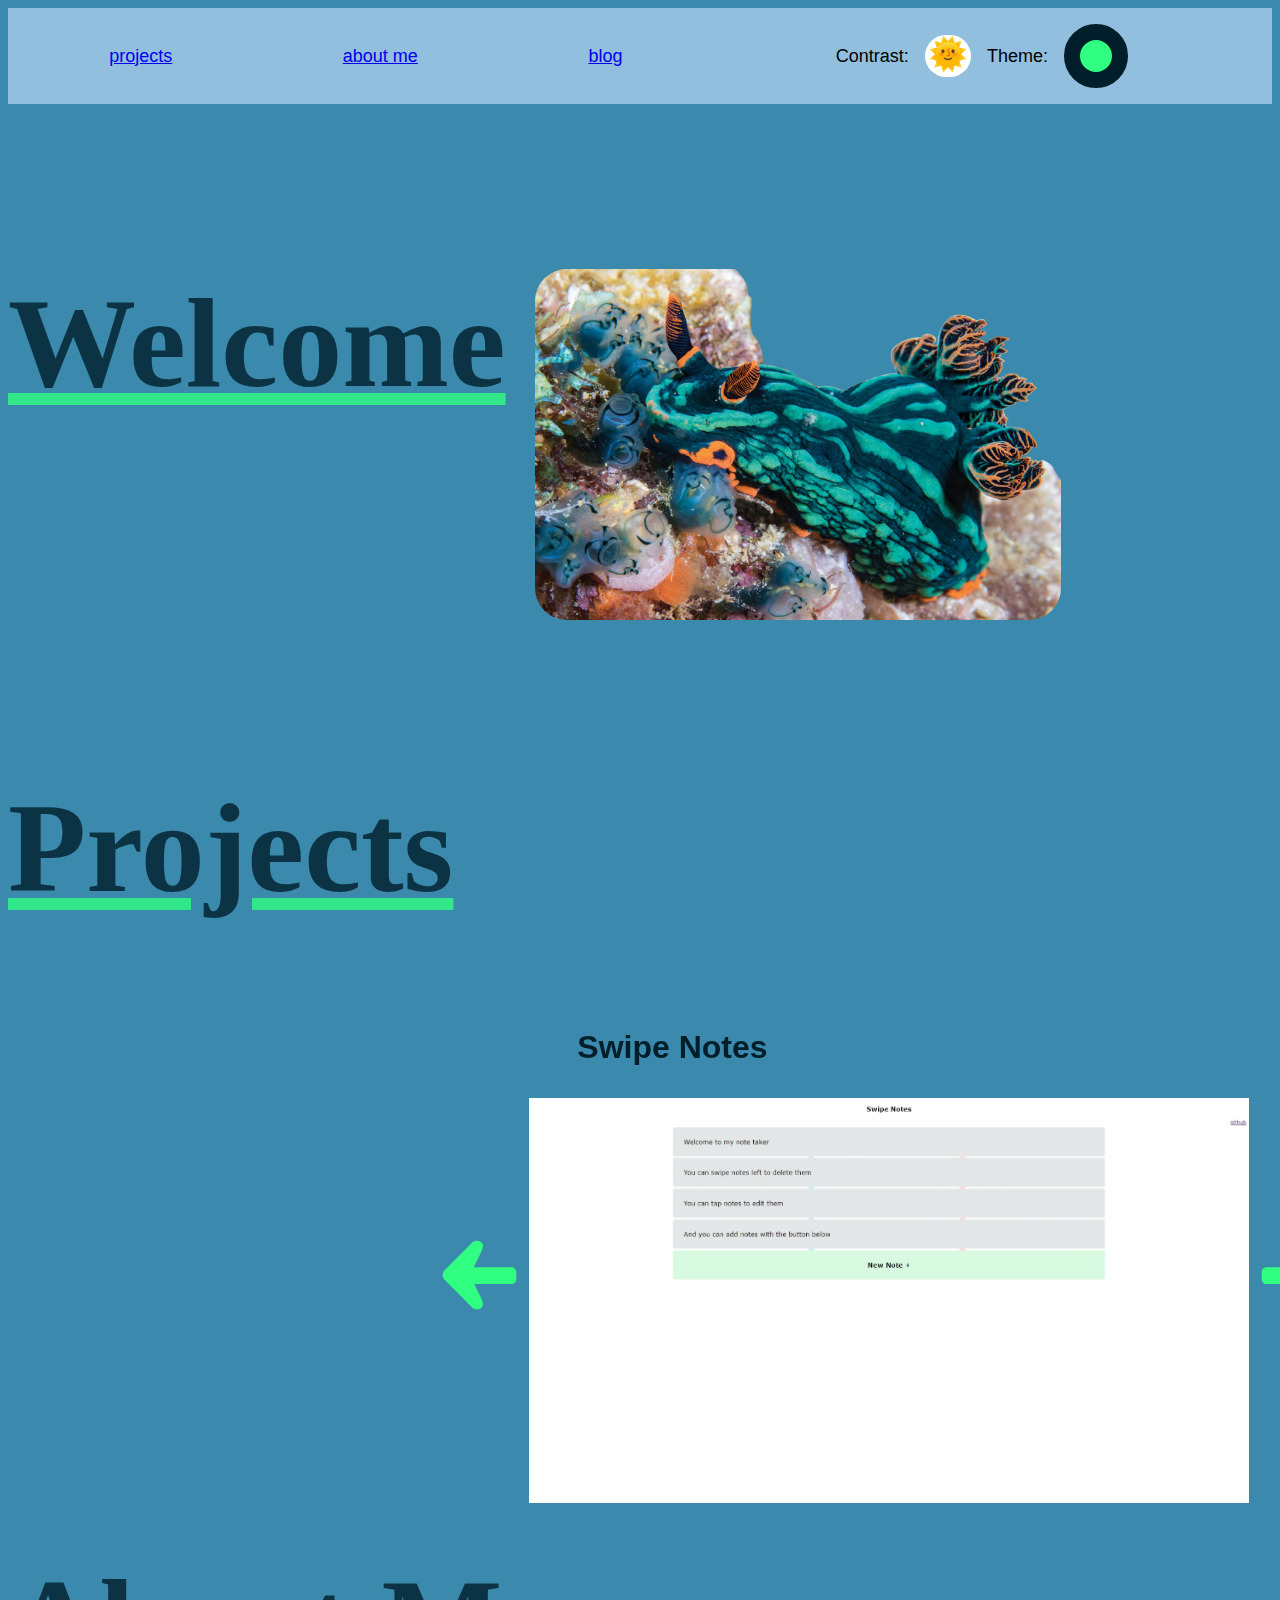
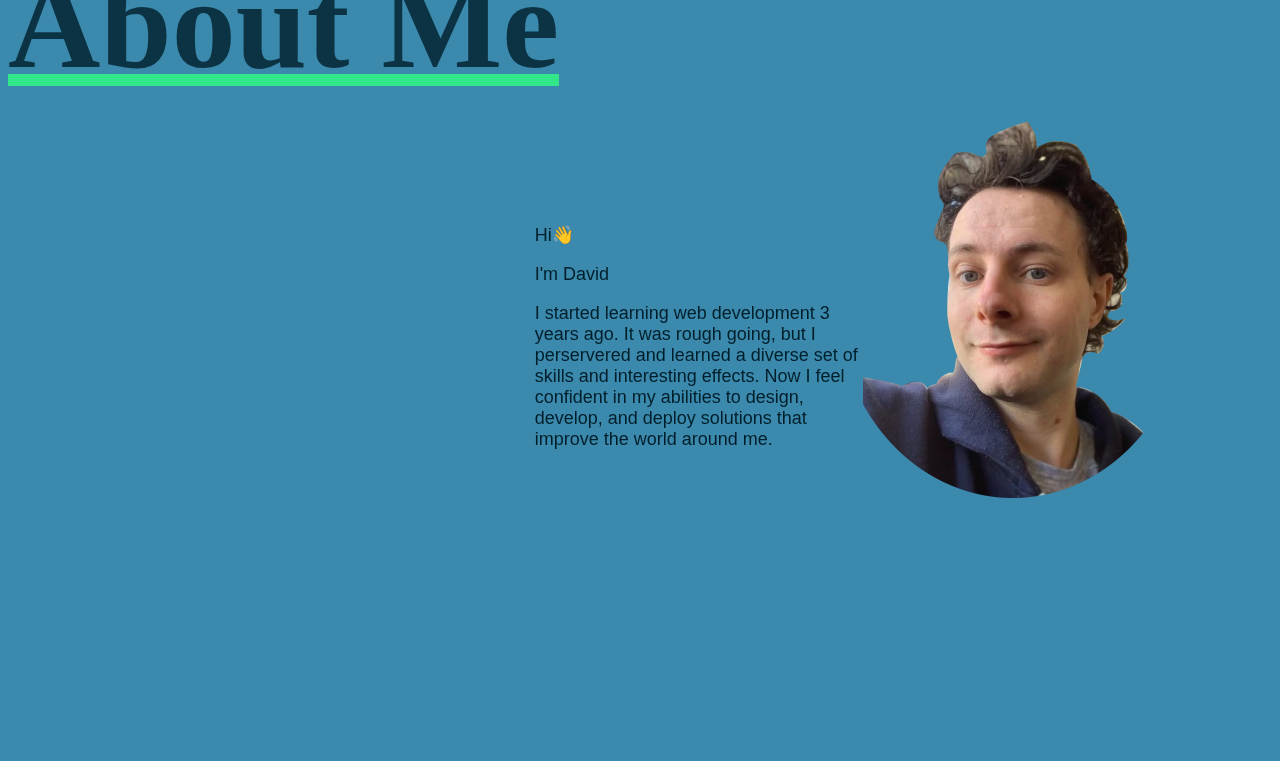
==== commit ca76e8dd: "resized image" ====
--- a/index.html
+++ b/index.html
@@ -474,7 +474,7 @@
                     <p>I'm David</p>
                     <p>I started learning web development 3 years ago. It was rough going, but I perservered and learned a diverse set of skills and interesting effects. Now I feel confident in my abilities to design, develop, and deploy solutions that improve the world around me.</p>
                 </div>
-                <img src="assets/Use/circrop.png" alt="">
+                <img src="assets/Use/circropshrink.webp" alt="">
             </div>
         </div>
     </section>
